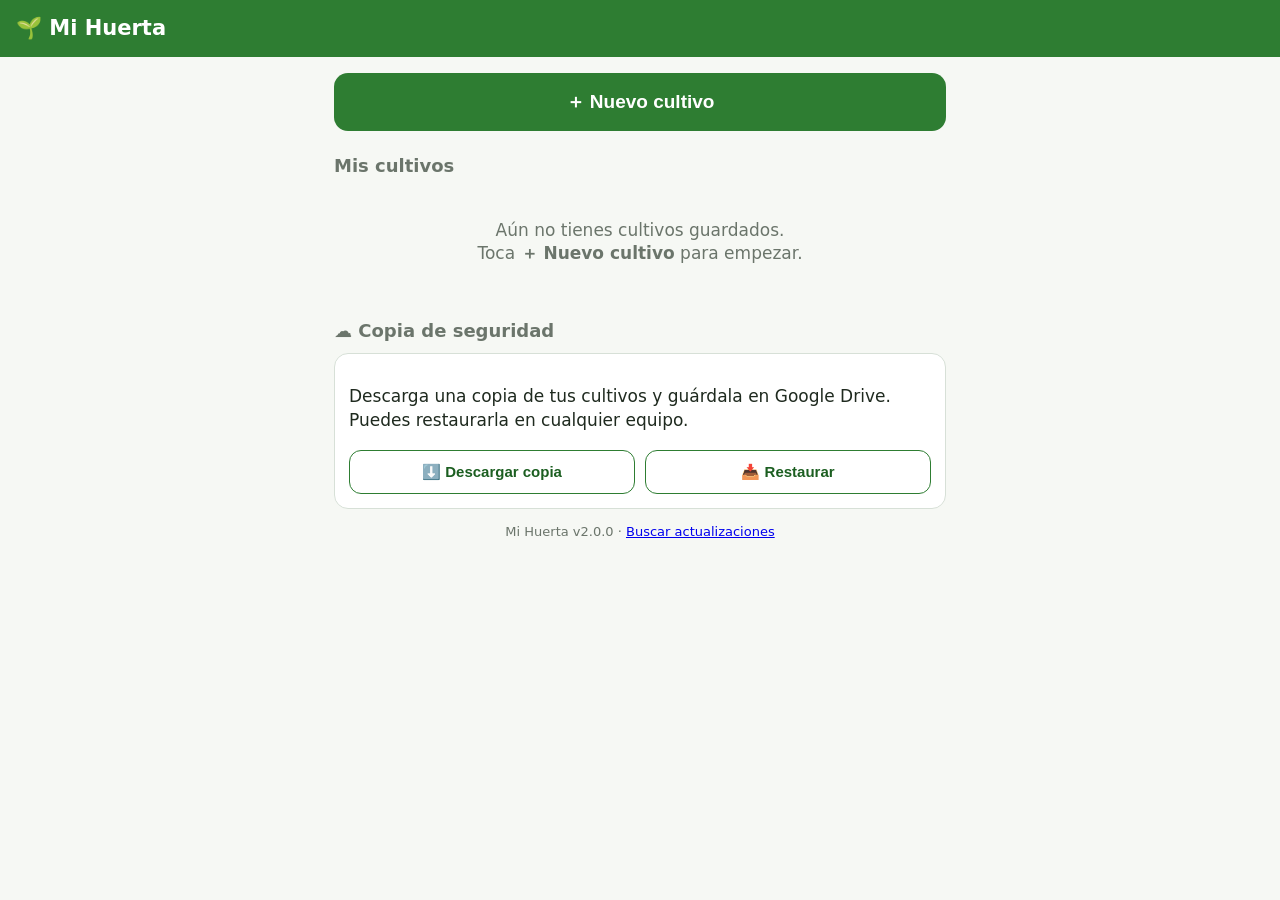
==== index.html @ d49ebed1 "Mi Huerta 2.0.0 App de huerta para Android: riego FAO, nutrición completa, mapa, clima automático, p" ====
<!DOCTYPE html>
<html lang="es">
<head>
  <meta charset="UTF-8">
  <meta name="viewport" content="width=device-width, initial-scale=1, viewport-fit=cover">
  <meta name="theme-color" content="#2e7d32">
  <title>Mi Huerta</title>
  <link rel="manifest" href="manifest.webmanifest">
  <link rel="icon" href="icons/icon-192.png">
  <link rel="apple-touch-icon" href="icons/icon-192.png">
  <link rel="stylesheet" href="lib/leaflet/leaflet.css">
  <link rel="stylesheet" href="styles.css">
</head>
<body>
  <header class="top">
    <button id="btn-back" class="icon-btn hidden" aria-label="Volver">←</button>
    <h1 id="titulo">🌱 Mi Huerta</h1>
  </header>

  <main>
    <!-- ================= INICIO ================= -->
    <section id="v-inicio" class="view">
      <div id="aviso-update" class="card update hidden"></div>
      <button id="btn-nuevo" class="btn-big">＋ Nuevo cultivo</button>
      <h2 class="sub">Mis cultivos</h2>
      <div id="lista"></div>

      <h2 class="sub">☁️ Copia de seguridad</h2>
      <div class="card" id="respaldo-card"></div>
      <p class="pie" id="version-txt"></p>
    </section>

    <!-- ================= FORMULARIO ================= -->
    <section id="v-form" class="view hidden">
      <label class="lbl">1. ¿Qué vas a plantar?</label>
      <div id="f-cats" class="seg"></div>
      <input id="f-buscar" class="inp" type="search" placeholder="Buscar… (ej. frutilla, palto)">
      <div id="f-cultivos" class="chips"></div>

      <label class="lbl">2. ¿Dónde está?</label>
      <input id="f-lugar" class="inp" type="text" placeholder="Nombre del lugar o sector (ej. La Barranca)">
      <div class="row2 mt">
        <button type="button" id="btn-gps" class="btn-sec">📍 Mi ubicación</button>
        <button type="button" id="btn-mapa" class="btn-sec">🗺️ Elegir en mapa</button>
      </div>
      <div id="mapa-box" class="hidden">
        <div class="buscar-mapa">
          <input id="mapa-q" class="inp" type="search" placeholder="Buscar lugar en el mapa…">
          <button type="button" id="mapa-ir" class="btn-sec">🔎</button>
        </div>
        <div id="mapa-res" class="mapa-res"></div>
        <div id="mapa"></div>
        <p class="nota">Toca el mapa en el lugar exacto de tu cultivo.</p>
      </div>
      <div id="ubic-estado" class="nota"></div>

      <label class="lbl">3. Clima y zona</label>
      <div id="f-modo" class="seg"></div>
      <div id="clima-info" class="clima-info hidden"></div>
      <select id="f-zona" class="inp mt"></select>

      <label class="lbl">4. ¿Cuánto sol le llega?</label>
      <div id="f-sol" class="opts"></div>

      <label class="lbl">5. Suelo</label>
      <div id="f-suelo" class="opts"></div>
      <div class="row2 mt">
        <div><span class="mini">pH del suelo (opcional)</span>
          <input id="f-ph" class="inp" type="number" min="3" max="10" step="0.1" placeholder="No sé" inputmode="decimal"></div>
        <label class="check"><input id="f-mulch" type="checkbox"> Uso mulch / acolchado</label>
      </div>

      <label class="lbl">6. ¿Cómo riegas?</label>
      <div id="f-metodo" class="opts"></div>
      <div id="goteo-box" class="row2 mt hidden">
        <div><span class="mini">Goteros por planta</span>
          <input id="f-goteros" class="inp" type="number" min="1" step="1" placeholder="Auto" inputmode="numeric"></div>
        <div><span class="mini">Caudal del gotero (L/h)</span>
          <input id="f-caudal" class="inp" type="number" min="0.5" step="0.5" placeholder="Auto" inputmode="decimal"></div>
      </div>

      <div id="anual-box" class="row2">
        <div><label class="lbl" for="f-area">7. Superficie (m²)</label>
          <input id="f-area" class="inp" type="number" min="1" step="1" value="10" inputmode="numeric"></div>
        <div><label class="lbl" for="f-fecha">8. Fecha de plantación</label>
          <input id="f-fecha" class="inp" type="date"></div>
      </div>
      <div id="perenne-box" class="row2 hidden">
        <div><label class="lbl" for="f-plantas">7. Nº de plantas</label>
          <input id="f-plantas" class="inp" type="number" min="1" step="1" value="1" inputmode="numeric"></div>
        <div><label class="lbl" for="f-edad">8. Edad</label>
          <select id="f-edad" class="inp"></select></div>
      </div>

      <p id="f-error" class="error hidden"></p>
      <button id="btn-ver" class="btn-big">Ver mi plan 🌿</button>
    </section>

    <!-- ================= PLAN ================= -->
    <section id="v-plan" class="view hidden">
      <div id="p-head" class="card head"></div>
      <nav class="tabs">
        <button data-tab="resumen" class="active">📋<br>Resumen</button>
        <button data-tab="riego">💧<br>Riego</button>
        <button data-tab="nutricion">🧪<br>Nutrición</button>
        <button data-tab="plagas">🐛<br>Plagas</button>
      </nav>
      <div id="p-body"></div>
      <div class="actions">
        <button id="btn-guardar" class="btn-big">💾 Guardar cultivo</button>
        <div class="row2">
          <button id="btn-editar" class="btn-sec hidden">✏️ Editar</button>
          <button id="btn-borrar" class="btn-danger hidden">🗑 Eliminar</button>
        </div>
      </div>
    </section>
  </main>

  <div id="toast" class="toast hidden"></div>

  <script src="lib/leaflet/leaflet.js"></script>
  <script src="data.js"></script>
  <script src="calc.js"></script>
  <script src="clima.js"></script>
  <script src="respaldo.js"></script>
  <script src="app.js"></script>
</body>
</html>
---- lib/leaflet/leaflet.css ----
/* required styles */

.leaflet-pane,
.leaflet-tile,
.leaflet-marker-icon,
.leaflet-marker-shadow,
.leaflet-tile-container,
.leaflet-pane > svg,
.leaflet-pane > canvas,
.leaflet-zoom-box,
.leaflet-image-layer,
.leaflet-layer {
	position: absolute;
	left: 0;
	top: 0;
	}
.leaflet-container {
	overflow: hidden;
	}
.leaflet-tile,
.leaflet-marker-icon,
.leaflet-marker-shadow {
	-webkit-user-select: none;
	   -moz-user-select: none;
	        user-select: none;
	  -webkit-user-drag: none;
	}
/* Prevents IE11 from highlighting tiles in blue */
.leaflet-tile::selection {
	background: transparent;
}
/* Safari renders non-retina tile on retina better with this, but Chrome is worse */
.leaflet-safari .leaflet-tile {
	image-rendering: -webkit-optimize-contrast;
	}
/* hack that prevents hw layers "stretching" when loading new tiles */
.leaflet-safari .leaflet-tile-container {
	width: 1600px;
	height: 1600px;
	-webkit-transform-origin: 0 0;
	}
.leaflet-marker-icon,
.leaflet-marker-shadow {
	display: block;
	}
/* .leaflet-container svg: reset svg max-width decleration shipped in Joomla! (joomla.org) 3.x */
/* .leaflet-container img: map is broken in FF if you have max-width: 100% on tiles */
.leaflet-container .leaflet-overlay-pane svg {
	max-width: none !important;
	max-height: none !important;
	}
.leaflet-container .leaflet-marker-pane img,
.leaflet-container .leaflet-shadow-pane img,
.leaflet-container .leaflet-tile-pane img,
.leaflet-container img.leaflet-image-layer,
.leaflet-container .leaflet-tile {
	max-width: none !important;
	max-height: none !important;
	width: auto;
	padding: 0;
	}

.leaflet-container img.leaflet-tile {
	/* See: https://bugs.chromium.org/p/chromium/issues/detail?id=600120 */
	mix-blend-mode: plus-lighter;
}

.leaflet-container.leaflet-touch-zoom {
	-ms-touch-action: pan-x pan-y;
	touch-action: pan-x pan-y;
	}
.leaflet-container.leaflet-touch-drag {
	-ms-touch-action: pinch-zoom;
	/* Fallback for FF which doesn't support pinch-zoom */
	touch-action: none;
	touch-action: pinch-zoom;
}
.leaflet-container.leaflet-touch-drag.leaflet-touch-zoom {
	-ms-touch-action: none;
	touch-action: none;
}
.leaflet-container {
	-webkit-tap-highlight-color: transparent;
}
.leaflet-container a {
	-webkit-tap-highlight-color: rgba(51, 181, 229, 0.4);
}
.leaflet-tile {
	filter: inherit;
	visibility: hidden;
	}
.leaflet-tile-loaded {
	visibility: inherit;
	}
.leaflet-zoom-box {
	width: 0;
	height: 0;
	-moz-box-sizing: border-box;
	     box-sizing: border-box;
	z-index: 800;
	}
/* workaround for https://bugzilla.mozilla.org/show_bug.cgi?id=888319 */
.leaflet-overlay-pane svg {
	-moz-user-select: none;
	}

.leaflet-pane         { z-index: 400; }

.leaflet-tile-pane    { z-index: 200; }
.leaflet-overlay-pane { z-index: 400; }
.leaflet-shadow-pane  { z-index: 500; }
.leaflet-marker-pane  { z-index: 600; }
.leaflet-tooltip-pane   { z-index: 650; }
.leaflet-popup-pane   { z-index: 700; }

.leaflet-map-pane canvas { z-index: 100; }
.leaflet-map-pane svg    { z-index: 200; }

.leaflet-vml-shape {
	width: 1px;
	height: 1px;
	}
.lvml {
	behavior: url(#default#VML);
	display: inline-block;
	position: absolute;
	}


/* control positioning */

.leaflet-control {
	position: relative;
	z-index: 800;
	pointer-events: visiblePainted; /* IE 9-10 doesn't have auto */
	pointer-events: auto;
	}
.leaflet-top,
.leaflet-bottom {
	position: absolute;
	z-index: 1000;
	pointer-events: none;
	}
.leaflet-top {
	top: 0;
	}
.leaflet-right {
	right: 0;
	}
.leaflet-bottom {
	bottom: 0;
	}
.leaflet-left {
	left: 0;
	}
.leaflet-control {
	float: left;
	clear: both;
	}
.leaflet-right .leaflet-control {
	float: right;
	}
.leaflet-top .leaflet-control {
	margin-top: 10px;
	}
.leaflet-bottom .leaflet-control {
	margin-bottom: 10px;
	}
.leaflet-left .leaflet-control {
	margin-left: 10px;
	}
.leaflet-right .leaflet-control {
	margin-right: 10px;
	}


/* zoom and fade animations */

.leaflet-fade-anim .leaflet-popup {
	opacity: 0;
	-webkit-transition: opacity 0.2s linear;
	   -moz-transition: opacity 0.2s linear;
	        transition: opacity 0.2s linear;
	}
.leaflet-fade-anim .leaflet-map-pane .leaflet-popup {
	opacity: 1;
	}
.leaflet-zoom-animated {
	-webkit-transform-origin: 0 0;
	    -ms-transform-origin: 0 0;
	        transform-origin: 0 0;
	}
svg.leaflet-zoom-animated {
	will-change: transform;
}

.leaflet-zoom-anim .leaflet-zoom-animated {
	-webkit-transition: -webkit-transform 0.25s cubic-bezier(0,0,0.25,1);
	   -moz-transition:    -moz-transform 0.25s cubic-bezier(0,0,0.25,1);
	        transition:         transform 0.25s cubic-bezier(0,0,0.25,1);
	}
.leaflet-zoom-anim .leaflet-tile,
.leaflet-pan-anim .leaflet-tile {
	-webkit-transition: none;
	   -moz-transition: none;
	        transition: none;
	}

.leaflet-zoom-anim .leaflet-zoom-hide {
	visibility: hidden;
	}


/* cursors */

.leaflet-interactive {
	cursor: pointer;
	}
.leaflet-grab {
	cursor: -webkit-grab;
	cursor:    -moz-grab;
	cursor:         grab;
	}
.leaflet-crosshair,
.leaflet-crosshair .leaflet-interactive {
	cursor: crosshair;
	}
.leaflet-popup-pane,
.leaflet-control {
	cursor: auto;
	}
.leaflet-dragging .leaflet-grab,
.leaflet-dragging .leaflet-grab .leaflet-interactive,
.leaflet-dragging .leaflet-marker-draggable {
	cursor: move;
	cursor: -webkit-grabbing;
	cursor:    -moz-grabbing;
	cursor:         grabbing;
	}

/* marker & overlays interactivity */
.leaflet-marker-icon,
.leaflet-marker-shadow,
.leaflet-image-layer,
.leaflet-pane > svg path,
.leaflet-tile-container {
	pointer-events: none;
	}

.leaflet-marker-icon.leaflet-interactive,
.leaflet-image-layer.leaflet-interactive,
.leaflet-pane > svg path.leaflet-interactive,
svg.leaflet-image-layer.leaflet-interactive path {
	pointer-events: visiblePainted; /* IE 9-10 doesn't have auto */
	pointer-events: auto;
	}

/* visual tweaks */

.leaflet-container {
	background: #ddd;
	outline-offset: 1px;
	}
.leaflet-container a {
	color: #0078A8;
	}
.leaflet-zoom-box {
	border: 2px dotted #38f;
	background: rgba(255,255,255,0.5);
	}


/* general typography */
.leaflet-container {
	font-family: "Helvetica Neue", Arial, Helvetica, sans-serif;
	font-size: 12px;
	font-size: 0.75rem;
	line-height: 1.5;
	}


/* general toolbar styles */

.leaflet-bar {
	box-shadow: 0 1px 5px rgba(0,0,0,0.65);
	border-radius: 4px;
	}
.leaflet-bar a {
	background-color: #fff;
	border-bottom: 1px solid #ccc;
	width: 26px;
	height: 26px;
	line-height: 26px;
	display: block;
	text-align: center;
	text-decoration: none;
	color: black;
	}
.leaflet-bar a,
.leaflet-control-layers-toggle {
	background-position: 50% 50%;
	background-repeat: no-repeat;
	display: block;
	}
.leaflet-bar a:hover,
.leaflet-bar a:focus {
	background-color: #f4f4f4;
	}
.leaflet-bar a:first-child {
	border-top-left-radius: 4px;
	border-top-right-radius: 4px;
	}
.leaflet-bar a:last-child {
	border-bottom-left-radius: 4px;
	border-bottom-right-radius: 4px;
	border-bottom: none;
	}
.leaflet-bar a.leaflet-disabled {
	cursor: default;
	background-color: #f4f4f4;
	color: #bbb;
	}

.leaflet-touch .leaflet-bar a {
	width: 30px;
	height: 30px;
	line-height: 30px;
	}
.leaflet-touch .leaflet-bar a:first-child {
	border-top-left-radius: 2px;
	border-top-right-radius: 2px;
	}
.leaflet-touch .leaflet-bar a:last-child {
	border-bottom-left-radius: 2px;
	border-bottom-right-radius: 2px;
	}

/* zoom control */

.leaflet-control-zoom-in,
.leaflet-control-zoom-out {
	font: bold 18px 'Lucida Console', Monaco, monospace;
	text-indent: 1px;
	}

.leaflet-touch .leaflet-control-zoom-in, .leaflet-touch .leaflet-control-zoom-out  {
	font-size: 22px;
	}


/* layers control */

.leaflet-control-layers {
	box-shadow: 0 1px 5px rgba(0,0,0,0.4);
	background: #fff;
	border-radius: 5px;
	}
.leaflet-control-layers-toggle {
	background-image: url(images/layers.png);
	width: 36px;
	height: 36px;
	}
.leaflet-retina .leaflet-control-layers-toggle {
	background-image: url(images/layers-2x.png);
	background-size: 26px 26px;
	}
.leaflet-touch .leaflet-control-layers-toggle {
	width: 44px;
	height: 44px;
	}
.leaflet-control-layers .leaflet-control-layers-list,
.leaflet-control-layers-expanded .leaflet-control-layers-toggle {
	display: none;
	}
.leaflet-control-layers-expanded .leaflet-control-layers-list {
	display: block;
	position: relative;
	}
.leaflet-control-layers-expanded {
	padding: 6px 10px 6px 6px;
	color: #333;
	background: #fff;
	}
.leaflet-control-layers-scrollbar {
	overflow-y: scroll;
	overflow-x: hidden;
	padding-right: 5px;
	}
.leaflet-control-layers-selector {
	margin-top: 2px;
	position: relative;
	top: 1px;
	}
.leaflet-control-layers label {
	display: block;
	font-size: 13px;
	font-size: 1.08333em;
	}
.leaflet-control-layers-separator {
	height: 0;
	border-top: 1px solid #ddd;
	margin: 5px -10px 5px -6px;
	}

/* Default icon URLs */
.leaflet-default-icon-path { /* used only in path-guessing heuristic, see L.Icon.Default */
	background-image: url(images/marker-icon.png);
	}


/* attribution and scale controls */

.leaflet-container .leaflet-control-attribution {
	background: #fff;
	background: rgba(255, 255, 255, 0.8);
	margin: 0;
	}
.leaflet-control-attribution,
.leaflet-control-scale-line {
	padding: 0 5px;
	color: #333;
	line-height: 1.4;
	}
.leaflet-control-attribution a {
	text-decoration: none;
	}
.leaflet-control-attribution a:hover,
.leaflet-control-attribution a:focus {
	text-decoration: underline;
	}
.leaflet-attribution-flag {
	display: inline !important;
	vertical-align: baseline !important;
	width: 1em;
	height: 0.6669em;
	}
.leaflet-left .leaflet-control-scale {
	margin-left: 5px;
	}
.leaflet-bottom .leaflet-control-scale {
	margin-bottom: 5px;
	}
.leaflet-control-scale-line {
	border: 2px solid #777;
	border-top: none;
	line-height: 1.1;
	padding: 2px 5px 1px;
	white-space: nowrap;
	-moz-box-sizing: border-box;
	     box-sizing: border-box;
	background: rgba(255, 255, 255, 0.8);
	text-shadow: 1px 1px #fff;
	}
.leaflet-control-scale-line:not(:first-child) {
	border-top: 2px solid #777;
	border-bottom: none;
	margin-top: -2px;
	}
.leaflet-control-scale-line:not(:first-child):not(:last-child) {
	border-bottom: 2px solid #777;
	}

.leaflet-touch .leaflet-control-attribution,
.leaflet-touch .leaflet-control-layers,
.leaflet-touch .leaflet-bar {
	box-shadow: none;
	}
.leaflet-touch .leaflet-control-layers,
.leaflet-touch .leaflet-bar {
	border: 2px solid rgba(0,0,0,0.2);
	background-clip: padding-box;
	}


/* popup */

.leaflet-popup {
	position: absolute;
	text-align: center;
	margin-bottom: 20px;
	}
.leaflet-popup-content-wrapper {
	padding: 1px;
	text-align: left;
	border-radius: 12px;
	}
.leaflet-popup-content {
	margin: 13px 24px 13px 20px;
	line-height: 1.3;
	font-size: 13px;
	font-size: 1.08333em;
	min-height: 1px;
	}
.leaflet-popup-content p {
	margin: 17px 0;
	margin: 1.3em 0;
	}
.leaflet-popup-tip-container {
	width: 40px;
	height: 20px;
	position: absolute;
	left: 50%;
	margin-top: -1px;
	margin-left: -20px;
	overflow: hidden;
	pointer-events: none;
	}
.leaflet-popup-tip {
	width: 17px;
	height: 17px;
	padding: 1px;

	margin: -10px auto 0;
	pointer-events: auto;

	-webkit-transform: rotate(45deg);
	   -moz-transform: rotate(45deg);
	    -ms-transform: rotate(45deg);
	        transform: rotate(45deg);
	}
.leaflet-popup-content-wrapper,
.leaflet-popup-tip {
	background: white;
	color: #333;
	box-shadow: 0 3px 14px rgba(0,0,0,0.4);
	}
.leaflet-container a.leaflet-popup-close-button {
	position: absolute;
	top: 0;
	right: 0;
	border: none;
	text-align: center;
	width: 24px;
	height: 24px;
	font: 16px/24px Tahoma, Verdana, sans-serif;
	color: #757575;
	text-decoration: none;
	background: transparent;
	}
.leaflet-container a.leaflet-popup-close-button:hover,
.leaflet-container a.leaflet-popup-close-button:focus {
	color: #585858;
	}
.leaflet-popup-scrolled {
	overflow: auto;
	}

.leaflet-oldie .leaflet-popup-content-wrapper {
	-ms-zoom: 1;
	}
.leaflet-oldie .leaflet-popup-tip {
	width: 24px;
	margin: 0 auto;

	-ms-filter: "progid:DXImageTransform.Microsoft.Matrix(M11=0.70710678, M12=0.70710678, M21=-0.70710678, M22=0.70710678)";
	filter: progid:DXImageTransform.Microsoft.Matrix(M11=0.70710678, M12=0.70710678, M21=-0.70710678, M22=0.70710678);
	}

.leaflet-oldie .leaflet-control-zoom,
.leaflet-oldie .leaflet-control-layers,
.leaflet-oldie .leaflet-popup-content-wrapper,
.leaflet-oldie .leaflet-popup-tip {
	border: 1px solid #999;
	}


/* div icon */

.leaflet-div-icon {
	background: #fff;
	border: 1px solid #666;
	}


/* Tooltip */
/* Base styles for the element that has a tooltip */
.leaflet-tooltip {
	position: absolute;
	padding: 6px;
	background-color: #fff;
	border: 1px solid #fff;
	border-radius: 3px;
	color: #222;
	white-space: nowrap;
	-webkit-user-select: none;
	-moz-user-select: none;
	-ms-user-select: none;
	user-select: none;
	pointer-events: none;
	box-shadow: 0 1px 3px rgba(0,0,0,0.4);
	}
.leaflet-tooltip.leaflet-interactive {
	cursor: pointer;
	pointer-events: auto;
	}
.leaflet-tooltip-top:before,
.leaflet-tooltip-bottom:before,
.leaflet-tooltip-left:before,
.leaflet-tooltip-right:before {
	position: absolute;
	pointer-events: none;
	border: 6px solid transparent;
	background: transparent;
	content: "";
	}

/* Directions */

.leaflet-tooltip-bottom {
	margin-top: 6px;
}
.leaflet-tooltip-top {
	margin-top: -6px;
}
.leaflet-tooltip-bottom:before,
.leaflet-tooltip-top:before {
	left: 50%;
	margin-left: -6px;
	}
.leaflet-tooltip-top:before {
	bottom: 0;
	margin-bottom: -12px;
	border-top-color: #fff;
	}
.leaflet-tooltip-bottom:before {
	top: 0;
	margin-top: -12px;
	margin-left: -6px;
	border-bottom-color: #fff;
	}
.leaflet-tooltip-left {
	margin-left: -6px;
}
.leaflet-tooltip-right {
	margin-left: 6px;
}
.leaflet-tooltip-left:before,
.leaflet-tooltip-right:before {
	top: 50%;
	margin-top: -6px;
	}
.leaflet-tooltip-left:before {
	right: 0;
	margin-right: -12px;
	border-left-color: #fff;
	}
.leaflet-tooltip-right:before {
	left: 0;
	margin-left: -12px;
	border-right-color: #fff;
	}

/* Printing */

@media print {
	/* Prevent printers from removing background-images of controls. */
	.leaflet-control {
		-webkit-print-color-adjust: exact;
		print-color-adjust: exact;
		}
	}
---- styles.css ----
:root {
  --verde: #2e7d32; --verde-osc: #1b5e20; --verde-claro: #e8f5e9;
  --texto: #1f2a1f; --gris: #6b756b; --borde: #d7e0d7; --fondo: #f6f8f4;
  --azul: #1565c0; --azul-claro: #e3f2fd; --rojo: #c62828; --amarillo: #fff8e1;
}
* { box-sizing: border-box; }
body { margin: 0; font-family: system-ui, -apple-system, "Segoe UI", Roboto, sans-serif;
  background: var(--fondo); color: var(--texto); font-size: 17px; line-height: 1.4; }
.hidden { display: none !important; }

.top { position: sticky; top: 0; z-index: 5; display: flex; align-items: center; gap: 8px;
  background: var(--verde); color: #fff; padding: 14px 16px; padding-top: max(14px, env(safe-area-inset-top)); }
.top h1 { margin: 0; font-size: 21px; }
.icon-btn { background: none; border: 0; color: #fff; font-size: 26px; padding: 0 8px 0 0; cursor: pointer; }

main { max-width: 640px; margin: 0 auto; padding: 16px 14px 40px; }
.sub { font-size: 18px; color: var(--gris); margin: 22px 0 10px; }

.btn-big { width: 100%; border: 0; border-radius: 14px; background: var(--verde); color: #fff;
  font-size: 19px; font-weight: 600; padding: 16px; cursor: pointer; }
.btn-big:active { background: var(--verde-osc); }
.btn-danger { width: 100%; margin-top: 10px; border: 1px solid var(--rojo); background: #fff; color: var(--rojo);
  border-radius: 14px; font-size: 16px; padding: 12px; cursor: pointer; }

.lbl { display: block; font-weight: 600; margin: 18px 0 8px; }
.inp { width: 100%; font-size: 17px; padding: 12px; border: 1px solid var(--borde); border-radius: 10px; background: #fff; color: var(--texto); }
.row2 { display: grid; grid-template-columns: 1fr 1fr; gap: 10px; }
.error { color: var(--rojo); font-weight: 600; }

.chips { display: grid; grid-template-columns: repeat(auto-fill, minmax(96px, 1fr)); gap: 8px; margin-top: 10px; }
.chip { border: 2px solid var(--borde); background: #fff; border-radius: 12px; padding: 10px 4px; text-align: center; cursor: pointer; font-size: 14px; }
.chip .e { display: block; font-size: 28px; }
.chip.sel { border-color: var(--verde); background: var(--verde-claro); font-weight: 700; }

.opts { display: grid; grid-template-columns: repeat(3, 1fr); gap: 8px; }
.opt { border: 2px solid var(--borde); background: #fff; border-radius: 12px; padding: 10px 6px; font-size: 14px; cursor: pointer; text-align: center; color: var(--texto); }
.opt .e { display: block; font-size: 24px; }
.opt.sel { border-color: var(--verde); background: var(--verde-claro); font-weight: 700; }

.card { background: #fff; border: 1px solid var(--borde); border-radius: 14px; padding: 14px; margin-bottom: 12px; }
.card h3 { margin: 0 0 8px; font-size: 18px; }
.head { display: flex; gap: 12px; align-items: center; }
.head .e { font-size: 44px; }
.head .t { font-size: 20px; font-weight: 700; }
.head .s { color: var(--gris); font-size: 15px; }

.tabs { display: grid; grid-template-columns: repeat(4, 1fr); gap: 6px; margin-bottom: 12px; position: sticky; top: 56px; z-index: 4; background: var(--fondo); padding: 4px 0; }
.tabs button { border: 0; border-radius: 10px; background: #fff; border: 1px solid var(--borde); padding: 10px 2px; font-size: 14px; cursor: pointer; color: var(--texto); }
.tabs button.active { background: var(--verde); color: #fff; border-color: var(--verde); font-weight: 600; }

.kv { display: grid; grid-template-columns: 34px 1fr; gap: 6px 4px; align-items: start; }
.kv .k { font-size: 22px; }
.kv b { display: block; }

.alerta { background: var(--amarillo); border: 1px solid #f3d27a; border-radius: 12px; padding: 10px 12px; margin-bottom: 10px; font-size: 15px; }
.ahora { background: var(--verde-claro); border: 2px solid var(--verde); }

.etapa { border-left: 5px solid var(--verde); }
.etapa.actual { box-shadow: 0 0 0 2px var(--verde); }
.etapa .fechas { color: var(--gris); font-size: 14px; margin-bottom: 8px; }
.badge { display: inline-block; background: var(--verde); color: #fff; border-radius: 20px; font-size: 12px; padding: 2px 8px; margin-left: 6px; vertical-align: middle; }
.badge.rojo { background: var(--rojo); }

.riego-box { background: var(--azul-claro); border-radius: 10px; padding: 10px; display: grid; grid-template-columns: repeat(3, 1fr); text-align: center; gap: 4px; }
.riego-box .n { font-size: 22px; font-weight: 700; color: var(--azul); }
.riego-box .l { font-size: 12px; color: var(--gris); }

table.fert { width: 100%; border-collapse: collapse; font-size: 15px; }
table.fert td { padding: 6px 4px; border-bottom: 1px solid var(--borde); vertical-align: top; }
table.fert td.q { text-align: right; white-space: nowrap; font-weight: 700; }
.nota { color: var(--gris); font-size: 13px; }
.org { margin-top: 8px; font-size: 14px; background: var(--verde-claro); padding: 8px; border-radius: 8px; }
ul.tareas { margin: 8px 0 0; padding-left: 20px; font-size: 15px; }

.plaga p { margin: 6px 0; font-size: 15px; }

.item { display: flex; align-items: center; gap: 12px; cursor: pointer; }
.item .e { font-size: 38px; }
.item .t { font-weight: 700; }
.item .s { color: var(--gris); font-size: 14px; }
.vacio { text-align: center; color: var(--gris); padding: 30px 10px; }
.actions { margin-top: 16px; }
.pie { color: var(--gris); font-size: 13px; text-align: center; margin-top: 14px; }

/* ---------- v2 ---------- */
.mt { margin-top: 8px; }
.mini { display: block; font-size: 13px; color: var(--gris); margin-bottom: 4px; }
.full { width: 100%; }
.btn-sec { border: 1px solid var(--verde); background: #fff; color: var(--verde-osc); border-radius: 12px; padding: 12px 8px; font-size: 15px; font-weight: 600; cursor: pointer; }
.btn-sec:active { background: var(--verde-claro); }
.btn-link { background: none; border: 0; color: var(--gris); text-decoration: underline; margin-top: 10px; font-size: 14px; cursor: pointer; padding: 0; }
.lnk { color: var(--verde-osc); font-weight: 600; }
.check { display: flex; align-items: center; gap: 8px; font-size: 15px; padding-top: 18px; }
.check input { width: 22px; height: 22px; }
.seg { display: flex; gap: 6px; margin-bottom: 8px; overflow-x: auto; }
.seg button { flex: 1; white-space: nowrap; border: 1px solid var(--borde); background: #fff; border-radius: 20px; padding: 8px 12px; font-size: 14px; cursor: pointer; color: var(--texto); }
.seg button.sel { background: var(--verde); color: #fff; border-color: var(--verde); font-weight: 600; }
.clima-info { background: var(--azul-claro); border-radius: 12px; padding: 10px 12px; font-size: 14px; line-height: 1.5; }
#mapa { height: 320px; border-radius: 12px; margin-top: 8px; border: 1px solid var(--borde); z-index: 1; }
.buscar-mapa { display: grid; grid-template-columns: 1fr 52px; gap: 6px; margin-top: 10px; }
.mapa-res .res { background: #fff; border: 1px solid var(--borde); border-radius: 8px; padding: 8px; margin-top: 4px; font-size: 13px; cursor: pointer; }
#ubic-estado { margin-top: 6px; }
.pron { display: grid; grid-template-columns: repeat(7, 1fr); text-align: center; font-size: 12px; gap: 2px; }
.pron .dn { color: var(--gris); text-transform: capitalize; }
.pron .ic { font-size: 22px; }
.pron .ll { color: var(--azul); font-size: 11px; }
.badge.azul { background: var(--azul); }
.update { border: 2px solid var(--azul); background: var(--azul-claro); }
.update .btn-big { margin-top: 8px; background: var(--azul); }
.toast { position: fixed; left: 50%; bottom: 24px; transform: translateX(-50%); background: #263238; color: #fff; padding: 12px 18px; border-radius: 24px; font-size: 15px; z-index: 50; max-width: 90%; text-align: center; box-shadow: 0 4px 14px rgba(0,0,0,.25); }
table.fert th { text-align: left; font-size: 12px; color: var(--gris); font-weight: 600; padding: 4px; }
table.fert th.q { text-align: right; }
.barras { margin-top: 10px; font-size: 12px; }
.barra { display: grid; grid-template-columns: 28px 1fr; align-items: center; gap: 6px; margin: 3px 0; }
.barra div { display: flex; height: 12px; border-radius: 6px; overflow: hidden; background: #eee; }
.barra i, .ley i { display: inline-block; height: 100%; }
.ley { display: flex; flex-wrap: wrap; gap: 4px 10px; margin-top: 6px; color: var(--gris); }
.ley i { width: 10px; height: 10px; border-radius: 3px; margin-right: 4px; vertical-align: -1px; }
.b0 { background: #a5d6a7; } .b1 { background: #66bb6a; } .b2 { background: #f9a825; } .b3 { background: #e65100; } .b4 { background: #90a4ae; }
.micro { margin-top: 8px; font-size: 14px; background: #f3e5f5; padding: 8px; border-radius: 8px; }
details.card summary { cursor: pointer; }
details.card p { font-size: 14px; }
.tabs button { line-height: 1.2; }
.actions .row2 { margin-top: 10px; }
.actions .btn-danger { margin-top: 0; }
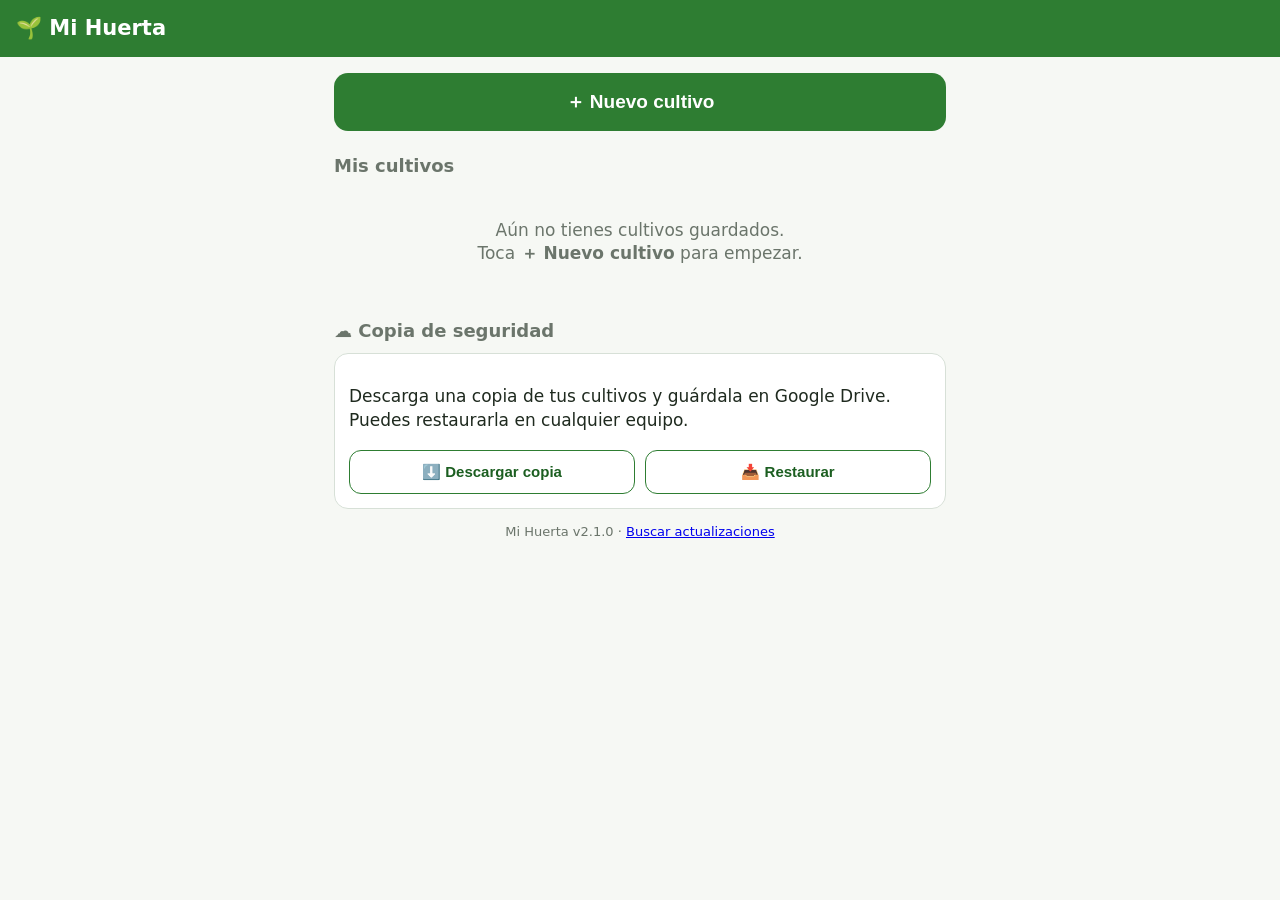
==== commit 2763040c: "Versión 2.1.0: agenda editable, Google Calendar, notas y etiqueta verde Co-Authored-By: Claude Opus " ====
--- a/index.html
+++ b/index.html
@@ -22,6 +22,10 @@
     <section id="v-inicio" class="view">
       <div id="aviso-update" class="card update hidden"></div>
       <button id="btn-nuevo" class="btn-big">＋ Nuevo cultivo</button>
+      <div id="agenda-box" class="hidden">
+        <h2 class="sub">📅 Próximos días</h2>
+        <div id="agenda" class="card"></div>
+      </div>
       <h2 class="sub">Mis cultivos</h2>
       <div id="lista"></div>
 
@@ -101,9 +105,11 @@
       <div id="p-head" class="card head"></div>
       <nav class="tabs">
         <button data-tab="resumen" class="active">📋<br>Resumen</button>
+        <button data-tab="calendario">📅<br>Agenda</button>
         <button data-tab="riego">💧<br>Riego</button>
         <button data-tab="nutricion">🧪<br>Nutrición</button>
         <button data-tab="plagas">🐛<br>Plagas</button>
+        <button data-tab="notas">📝<br>Notas</button>
       </nav>
       <div id="p-body"></div>
       <div class="actions">
@@ -116,13 +122,16 @@
     </section>
   </main>
 
+  <div id="sheet" class="sheet hidden"><div class="sheet-box"><div id="sheet-body"></div></div></div>
   <div id="toast" class="toast hidden"></div>
 
   <script src="lib/leaflet/leaflet.js"></script>
   <script src="data.js"></script>
+  <script src="etiqueta.js"></script>
   <script src="calc.js"></script>
   <script src="clima.js"></script>
   <script src="respaldo.js"></script>
+  <script src="calendario.js"></script>
   <script src="app.js"></script>
 </body>
 </html>
--- a/styles.css
+++ b/styles.css
@@ -123,3 +123,43 @@
 .tabs button { line-height: 1.2; }
 .actions .row2 { margin-top: 10px; }
 .actions .btn-danger { margin-top: 0; }
+
+/* ---------- v2.1: agenda, notas, ventana ---------- */
+.tabs { grid-template-columns: repeat(6, 1fr); gap: 4px; }
+.tabs button { font-size: 11.5px; padding: 8px 0; }
+.sheet { position: fixed; inset: 0; background: rgba(0,0,0,.45); z-index: 40; display: flex; align-items: flex-end; justify-content: center; }
+.sheet-box { background: var(--fondo); width: 100%; max-width: 640px; max-height: 90vh; overflow-y: auto; border-radius: 18px 18px 0 0; padding: 18px 16px 28px; position: relative; }
+.sheet-box h3 { margin: 0 0 6px; padding-right: 36px; }
+.sheet-x { position: absolute; right: 12px; top: 12px; border: 0; background: #e0e0e0; border-radius: 50%; width: 32px; height: 32px; font-size: 16px; cursor: pointer; }
+textarea.inp { resize: vertical; font-family: inherit; }
+.evs { padding: 4px 10px; }
+.ev { display: flex; gap: 10px; align-items: flex-start; padding: 10px 0; border-bottom: 1px solid var(--borde); border-left: 4px solid transparent; padding-left: 8px; }
+.ev:last-child { border-bottom: 0; }
+.ev .evt { flex: 1; cursor: pointer; font-size: 15px; }
+.ev.hecho .evt b { text-decoration: line-through; color: var(--gris); }
+.chk { width: 22px; height: 22px; margin-top: 2px; accent-color: var(--verde); flex: none; }
+.t-etapa { border-left-color: #66bb6a; } .t-riego { border-left-color: #1e88e5; } .t-abono { border-left-color: #f9a825; }
+.t-foliar { border-left-color: #8e24aa; } .t-propio { border-left-color: #546e7a; }
+.ag-dia { font-weight: 700; color: var(--verde-osc); margin: 10px 0 2px; font-size: 14px; }
+.ag-dia:first-child { margin-top: 0; }
+.plantillas { display: flex; flex-wrap: wrap; gap: 6px; margin: 6px 0; }
+.chip-s { border: 1px solid var(--borde); background: #fff; border-radius: 16px; padding: 6px 10px; font-size: 13px; cursor: pointer; }
+.radio { display: flex; gap: 10px; align-items: center; background: #fff; border: 1px solid var(--borde); border-radius: 10px; padding: 10px; margin: 6px 0; }
+.radio input { width: 20px; height: 20px; }
+.sync-ok { border: 2px solid var(--verde); }
+.nota-item { cursor: pointer; }
+.nota-item .txt { margin-top: 4px; font-size: 15px; }
+.opts-nota { grid-template-columns: repeat(2, 1fr); }
+#nota-filtro button { flex: none; }
+.sheet .check { padding-top: 6px; }
+
+/* ---------- etiqueta verde ---------- */
+.verde-card { border: 2px solid #2e7d32; }
+.franjas { display: grid; grid-template-columns: 1fr 1fr; gap: 6px; margin: 8px 0; }
+.franja { display: flex; gap: 8px; align-items: center; font-size: 13px; }
+.franja i { width: 14px; align-self: stretch; border-radius: 4px; flex: none; }
+.verde-box { background: #e8f5e9; border-radius: 10px; padding: 8px 10px; margin: 8px 0; }
+.verde-op { padding: 6px 0; border-top: 1px dashed #c8e6c9; font-size: 14px; }
+.verde-op:first-of-type { border-top: 0; }
+details .verde-op { border-top: 1px solid var(--borde); }
+.toggle { padding-top: 6px; font-weight: 600; }
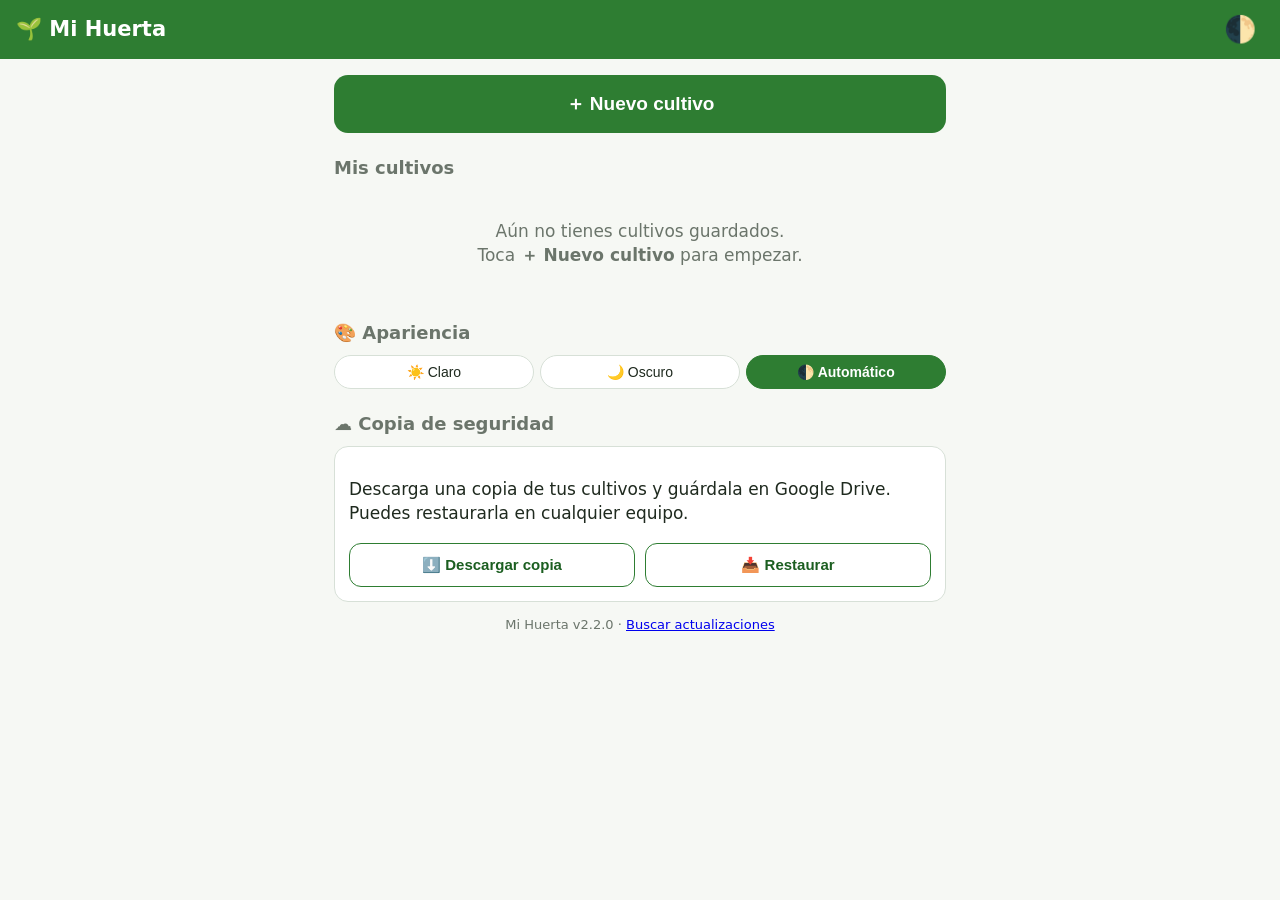
==== commit 0726aca7: "Versión 2.2.0: lechuga hidropónica, variedades de palta y modo oscuro Co-Authored-By: Claude Opus 5." ====
--- a/index.html
+++ b/index.html
@@ -10,11 +10,20 @@
   <link rel="apple-touch-icon" href="icons/icon-192.png">
   <link rel="stylesheet" href="lib/leaflet/leaflet.css">
   <link rel="stylesheet" href="styles.css">
+  <script>
+    // Aplicar el tema antes de pintar (evita parpadeo)
+    (function () {
+      var t = localStorage.getItem("mihuerta.tema") || "auto";
+      var sis = window.Android && Android.oscuroSistema ? Android.oscuroSistema() : matchMedia("(prefers-color-scheme: dark)").matches;
+      document.documentElement.dataset.tema = t === "oscuro" || (t === "auto" && sis) ? "oscuro" : "claro";
+    })();
+  </script>
 </head>
 <body>
   <header class="top">
     <button id="btn-back" class="icon-btn hidden" aria-label="Volver">←</button>
     <h1 id="titulo">🌱 Mi Huerta</h1>
+    <button id="btn-tema" class="icon-btn tema-btn" aria-label="Cambiar tema">🌓</button>
   </header>
 
   <main>
@@ -28,6 +37,9 @@
       </div>
       <h2 class="sub">Mis cultivos</h2>
       <div id="lista"></div>
+
+      <h2 class="sub">🎨 Apariencia</h2>
+      <div id="f-tema" class="seg"></div>
 
       <h2 class="sub">☁️ Copia de seguridad</h2>
       <div class="card" id="respaldo-card"></div>
@@ -66,33 +78,47 @@
       <label class="lbl">4. ¿Cuánto sol le llega?</label>
       <div id="f-sol" class="opts"></div>
 
-      <label class="lbl">5. Suelo</label>
-      <div id="f-suelo" class="opts"></div>
-      <div class="row2 mt">
-        <div><span class="mini">pH del suelo (opcional)</span>
-          <input id="f-ph" class="inp" type="number" min="3" max="10" step="0.1" placeholder="No sé" inputmode="decimal"></div>
-        <label class="check"><input id="f-mulch" type="checkbox"> Uso mulch / acolchado</label>
+      <div id="variedad-box" class="hidden">
+        <label class="lbl">Variedad</label>
+        <div id="f-variedad" class="opts opts-var"></div>
       </div>
 
-      <label class="lbl">6. ¿Cómo riegas?</label>
-      <div id="f-metodo" class="opts"></div>
-      <div id="goteo-box" class="row2 mt hidden">
-        <div><span class="mini">Goteros por planta</span>
-          <input id="f-goteros" class="inp" type="number" min="1" step="1" placeholder="Auto" inputmode="numeric"></div>
-        <div><span class="mini">Caudal del gotero (L/h)</span>
-          <input id="f-caudal" class="inp" type="number" min="0.5" step="0.5" placeholder="Auto" inputmode="decimal"></div>
+      <div id="suelo-box">
+        <label class="lbl">5. Suelo</label>
+        <div id="f-suelo" class="opts"></div>
+        <div class="row2 mt">
+          <div><span class="mini">pH del suelo (opcional)</span>
+            <input id="f-ph" class="inp" type="number" min="3" max="10" step="0.1" placeholder="No sé" inputmode="decimal"></div>
+          <label class="check"><input id="f-mulch" type="checkbox"> Uso mulch / acolchado</label>
+        </div>
       </div>
 
-      <div id="anual-box" class="row2">
-        <div><label class="lbl" for="f-area">7. Superficie (m²)</label>
+      <div id="metodo-box">
+        <label class="lbl">6. ¿Cómo riegas?</label>
+        <div id="f-metodo" class="opts"></div>
+        <div id="goteo-box" class="row2 mt hidden">
+          <div><span class="mini">Goteros por planta</span>
+            <input id="f-goteros" class="inp" type="number" min="1" step="1" placeholder="Auto" inputmode="numeric"></div>
+          <div><span class="mini">Caudal del gotero (L/h)</span>
+            <input id="f-caudal" class="inp" type="number" min="0.5" step="0.5" placeholder="Auto" inputmode="decimal"></div>
+        </div>
+      </div>
+
+      <div id="hidro-box" class="hidden">
+        <label class="lbl">5. Sistema hidropónico</label>
+        <div id="f-sistema" class="opts"></div>
+        <div class="mt"><span class="mini">Volumen del estanque en litros (opcional)</span>
+          <input id="f-volumen" class="inp" type="number" min="5" step="1" placeholder="Auto según plantas" inputmode="numeric"></div>
+      </div>
+
+      <div class="row2">
+        <div id="area-wrap"><label class="lbl" for="f-area">7. Superficie (m²)</label>
           <input id="f-area" class="inp" type="number" min="1" step="1" value="10" inputmode="numeric"></div>
-        <div><label class="lbl" for="f-fecha">8. Fecha de plantación</label>
+        <div id="plantas-wrap" class="hidden"><label class="lbl" for="f-plantas">7. Nº de plantas</label>
+          <input id="f-plantas" class="inp" type="number" min="1" step="1" value="1" inputmode="numeric"></div>
+        <div id="fecha-wrap"><label class="lbl" for="f-fecha">8. Fecha de plantación</label>
           <input id="f-fecha" class="inp" type="date"></div>
-      </div>
-      <div id="perenne-box" class="row2 hidden">
-        <div><label class="lbl" for="f-plantas">7. Nº de plantas</label>
-          <input id="f-plantas" class="inp" type="number" min="1" step="1" value="1" inputmode="numeric"></div>
-        <div><label class="lbl" for="f-edad">8. Edad</label>
+        <div id="edad-wrap" class="hidden"><label class="lbl" for="f-edad">8. Edad</label>
           <select id="f-edad" class="inp"></select></div>
       </div>
 
--- a/styles.css
+++ b/styles.css
@@ -2,7 +2,25 @@
   --verde: #2e7d32; --verde-osc: #1b5e20; --verde-claro: #e8f5e9;
   --texto: #1f2a1f; --gris: #6b756b; --borde: #d7e0d7; --fondo: #f6f8f4;
   --azul: #1565c0; --azul-claro: #e3f2fd; --rojo: #c62828; --amarillo: #fff8e1;
+  --card: #ffffff; --morado-claro: #f3e5f5; --amarillo-borde: #f3d27a;
+  color-scheme: light;
 }
+/* ---------- Tema oscuro ---------- */
+:root[data-tema="oscuro"] {
+  --verde: #388e3c; --verde-osc: #81c784; --verde-claro: #1e3322;
+  --texto: #e6ece6; --gris: #9aa59a; --borde: #2f3a30; --fondo: #121512;
+  --azul: #64b5f6; --azul-claro: #16273a; --rojo: #ef5350; --amarillo: #3a3215;
+  --card: #1c211d; --morado-claro: #2c1f30; --amarillo-borde: #6b5a1e;
+  color-scheme: dark;
+}
+:root[data-tema="oscuro"] .top { background: #1b3a1e; }
+:root[data-tema="oscuro"] .btn-big { background: #2e7d32; }
+:root[data-tema="oscuro"] .toast { background: #e6ece6; color: #121512; }
+:root[data-tema="oscuro"] .leaflet-container { filter: brightness(.9); }
+body { transition: background-color .2s, color .2s; }
+.tema-btn { margin-left: auto; font-size: 22px; padding: 0 0 0 8px; }
+.fila-sel td { background: var(--verde-claro); }
+.opts-var { grid-template-columns: repeat(3, 1fr); }
 * { box-sizing: border-box; }
 body { margin: 0; font-family: system-ui, -apple-system, "Segoe UI", Roboto, sans-serif;
   background: var(--fondo); color: var(--texto); font-size: 17px; line-height: 1.4; }
@@ -19,25 +37,25 @@
 .btn-big { width: 100%; border: 0; border-radius: 14px; background: var(--verde); color: #fff;
   font-size: 19px; font-weight: 600; padding: 16px; cursor: pointer; }
 .btn-big:active { background: var(--verde-osc); }
-.btn-danger { width: 100%; margin-top: 10px; border: 1px solid var(--rojo); background: #fff; color: var(--rojo);
+.btn-danger { width: 100%; margin-top: 10px; border: 1px solid var(--rojo); background: var(--card); color: var(--rojo);
   border-radius: 14px; font-size: 16px; padding: 12px; cursor: pointer; }
 
 .lbl { display: block; font-weight: 600; margin: 18px 0 8px; }
-.inp { width: 100%; font-size: 17px; padding: 12px; border: 1px solid var(--borde); border-radius: 10px; background: #fff; color: var(--texto); }
+.inp { width: 100%; font-size: 17px; padding: 12px; border: 1px solid var(--borde); border-radius: 10px; background: var(--card); color: var(--texto); }
 .row2 { display: grid; grid-template-columns: 1fr 1fr; gap: 10px; }
 .error { color: var(--rojo); font-weight: 600; }
 
 .chips { display: grid; grid-template-columns: repeat(auto-fill, minmax(96px, 1fr)); gap: 8px; margin-top: 10px; }
-.chip { border: 2px solid var(--borde); background: #fff; border-radius: 12px; padding: 10px 4px; text-align: center; cursor: pointer; font-size: 14px; }
+.chip { border: 2px solid var(--borde); background: var(--card); border-radius: 12px; padding: 10px 4px; text-align: center; cursor: pointer; font-size: 14px; }
 .chip .e { display: block; font-size: 28px; }
 .chip.sel { border-color: var(--verde); background: var(--verde-claro); font-weight: 700; }
 
 .opts { display: grid; grid-template-columns: repeat(3, 1fr); gap: 8px; }
-.opt { border: 2px solid var(--borde); background: #fff; border-radius: 12px; padding: 10px 6px; font-size: 14px; cursor: pointer; text-align: center; color: var(--texto); }
+.opt { border: 2px solid var(--borde); background: var(--card); border-radius: 12px; padding: 10px 6px; font-size: 14px; cursor: pointer; text-align: center; color: var(--texto); }
 .opt .e { display: block; font-size: 24px; }
 .opt.sel { border-color: var(--verde); background: var(--verde-claro); font-weight: 700; }
 
-.card { background: #fff; border: 1px solid var(--borde); border-radius: 14px; padding: 14px; margin-bottom: 12px; }
+.card { background: var(--card); border: 1px solid var(--borde); border-radius: 14px; padding: 14px; margin-bottom: 12px; }
 .card h3 { margin: 0 0 8px; font-size: 18px; }
 .head { display: flex; gap: 12px; align-items: center; }
 .head .e { font-size: 44px; }
@@ -45,14 +63,14 @@
 .head .s { color: var(--gris); font-size: 15px; }
 
 .tabs { display: grid; grid-template-columns: repeat(4, 1fr); gap: 6px; margin-bottom: 12px; position: sticky; top: 56px; z-index: 4; background: var(--fondo); padding: 4px 0; }
-.tabs button { border: 0; border-radius: 10px; background: #fff; border: 1px solid var(--borde); padding: 10px 2px; font-size: 14px; cursor: pointer; color: var(--texto); }
+.tabs button { border: 0; border-radius: 10px; background: var(--card); border: 1px solid var(--borde); padding: 10px 2px; font-size: 14px; cursor: pointer; color: var(--texto); }
 .tabs button.active { background: var(--verde); color: #fff; border-color: var(--verde); font-weight: 600; }
 
 .kv { display: grid; grid-template-columns: 34px 1fr; gap: 6px 4px; align-items: start; }
 .kv .k { font-size: 22px; }
 .kv b { display: block; }
 
-.alerta { background: var(--amarillo); border: 1px solid #f3d27a; border-radius: 12px; padding: 10px 12px; margin-bottom: 10px; font-size: 15px; }
+.alerta { background: var(--amarillo); border: 1px solid var(--amarillo-borde); border-radius: 12px; padding: 10px 12px; margin-bottom: 10px; font-size: 15px; }
 .ahora { background: var(--verde-claro); border: 2px solid var(--verde); }
 
 .etapa { border-left: 5px solid var(--verde); }
@@ -86,19 +104,19 @@
 .mt { margin-top: 8px; }
 .mini { display: block; font-size: 13px; color: var(--gris); margin-bottom: 4px; }
 .full { width: 100%; }
-.btn-sec { border: 1px solid var(--verde); background: #fff; color: var(--verde-osc); border-radius: 12px; padding: 12px 8px; font-size: 15px; font-weight: 600; cursor: pointer; }
+.btn-sec { border: 1px solid var(--verde); background: var(--card); color: var(--verde-osc); border-radius: 12px; padding: 12px 8px; font-size: 15px; font-weight: 600; cursor: pointer; }
 .btn-sec:active { background: var(--verde-claro); }
 .btn-link { background: none; border: 0; color: var(--gris); text-decoration: underline; margin-top: 10px; font-size: 14px; cursor: pointer; padding: 0; }
 .lnk { color: var(--verde-osc); font-weight: 600; }
 .check { display: flex; align-items: center; gap: 8px; font-size: 15px; padding-top: 18px; }
 .check input { width: 22px; height: 22px; }
 .seg { display: flex; gap: 6px; margin-bottom: 8px; overflow-x: auto; }
-.seg button { flex: 1; white-space: nowrap; border: 1px solid var(--borde); background: #fff; border-radius: 20px; padding: 8px 12px; font-size: 14px; cursor: pointer; color: var(--texto); }
+.seg button { flex: 1; white-space: nowrap; border: 1px solid var(--borde); background: var(--card); border-radius: 20px; padding: 8px 12px; font-size: 14px; cursor: pointer; color: var(--texto); }
 .seg button.sel { background: var(--verde); color: #fff; border-color: var(--verde); font-weight: 600; }
 .clima-info { background: var(--azul-claro); border-radius: 12px; padding: 10px 12px; font-size: 14px; line-height: 1.5; }
 #mapa { height: 320px; border-radius: 12px; margin-top: 8px; border: 1px solid var(--borde); z-index: 1; }
 .buscar-mapa { display: grid; grid-template-columns: 1fr 52px; gap: 6px; margin-top: 10px; }
-.mapa-res .res { background: #fff; border: 1px solid var(--borde); border-radius: 8px; padding: 8px; margin-top: 4px; font-size: 13px; cursor: pointer; }
+.mapa-res .res { background: var(--card); border: 1px solid var(--borde); border-radius: 8px; padding: 8px; margin-top: 4px; font-size: 13px; cursor: pointer; }
 #ubic-estado { margin-top: 6px; }
 .pron { display: grid; grid-template-columns: repeat(7, 1fr); text-align: center; font-size: 12px; gap: 2px; }
 .pron .dn { color: var(--gris); text-transform: capitalize; }
@@ -112,12 +130,12 @@
 table.fert th.q { text-align: right; }
 .barras { margin-top: 10px; font-size: 12px; }
 .barra { display: grid; grid-template-columns: 28px 1fr; align-items: center; gap: 6px; margin: 3px 0; }
-.barra div { display: flex; height: 12px; border-radius: 6px; overflow: hidden; background: #eee; }
+.barra div { display: flex; height: 12px; border-radius: 6px; overflow: hidden; background: var(--borde); }
 .barra i, .ley i { display: inline-block; height: 100%; }
 .ley { display: flex; flex-wrap: wrap; gap: 4px 10px; margin-top: 6px; color: var(--gris); }
 .ley i { width: 10px; height: 10px; border-radius: 3px; margin-right: 4px; vertical-align: -1px; }
 .b0 { background: #a5d6a7; } .b1 { background: #66bb6a; } .b2 { background: #f9a825; } .b3 { background: #e65100; } .b4 { background: #90a4ae; }
-.micro { margin-top: 8px; font-size: 14px; background: #f3e5f5; padding: 8px; border-radius: 8px; }
+.micro { margin-top: 8px; font-size: 14px; background: var(--morado-claro); padding: 8px; border-radius: 8px; }
 details.card summary { cursor: pointer; }
 details.card p { font-size: 14px; }
 .tabs button { line-height: 1.2; }
@@ -130,7 +148,7 @@
 .sheet { position: fixed; inset: 0; background: rgba(0,0,0,.45); z-index: 40; display: flex; align-items: flex-end; justify-content: center; }
 .sheet-box { background: var(--fondo); width: 100%; max-width: 640px; max-height: 90vh; overflow-y: auto; border-radius: 18px 18px 0 0; padding: 18px 16px 28px; position: relative; }
 .sheet-box h3 { margin: 0 0 6px; padding-right: 36px; }
-.sheet-x { position: absolute; right: 12px; top: 12px; border: 0; background: #e0e0e0; border-radius: 50%; width: 32px; height: 32px; font-size: 16px; cursor: pointer; }
+.sheet-x { position: absolute; right: 12px; top: 12px; border: 0; background: var(--borde); border-radius: 50%; width: 32px; height: 32px; font-size: 16px; cursor: pointer; }
 textarea.inp { resize: vertical; font-family: inherit; }
 .evs { padding: 4px 10px; }
 .ev { display: flex; gap: 10px; align-items: flex-start; padding: 10px 0; border-bottom: 1px solid var(--borde); border-left: 4px solid transparent; padding-left: 8px; }
@@ -143,8 +161,8 @@
 .ag-dia { font-weight: 700; color: var(--verde-osc); margin: 10px 0 2px; font-size: 14px; }
 .ag-dia:first-child { margin-top: 0; }
 .plantillas { display: flex; flex-wrap: wrap; gap: 6px; margin: 6px 0; }
-.chip-s { border: 1px solid var(--borde); background: #fff; border-radius: 16px; padding: 6px 10px; font-size: 13px; cursor: pointer; }
-.radio { display: flex; gap: 10px; align-items: center; background: #fff; border: 1px solid var(--borde); border-radius: 10px; padding: 10px; margin: 6px 0; }
+.chip-s { border: 1px solid var(--borde); background: var(--card); border-radius: 16px; padding: 6px 10px; font-size: 13px; cursor: pointer; }
+.radio { display: flex; gap: 10px; align-items: center; background: var(--card); border: 1px solid var(--borde); border-radius: 10px; padding: 10px; margin: 6px 0; }
 .radio input { width: 20px; height: 20px; }
 .sync-ok { border: 2px solid var(--verde); }
 .nota-item { cursor: pointer; }
@@ -158,8 +176,8 @@
 .franjas { display: grid; grid-template-columns: 1fr 1fr; gap: 6px; margin: 8px 0; }
 .franja { display: flex; gap: 8px; align-items: center; font-size: 13px; }
 .franja i { width: 14px; align-self: stretch; border-radius: 4px; flex: none; }
-.verde-box { background: #e8f5e9; border-radius: 10px; padding: 8px 10px; margin: 8px 0; }
-.verde-op { padding: 6px 0; border-top: 1px dashed #c8e6c9; font-size: 14px; }
+.verde-box { background: var(--verde-claro); border-radius: 10px; padding: 8px 10px; margin: 8px 0; }
+.verde-op { padding: 6px 0; border-top: 1px dashed var(--borde); font-size: 14px; }
 .verde-op:first-of-type { border-top: 0; }
 details .verde-op { border-top: 1px solid var(--borde); }
 .toggle { padding-top: 6px; font-weight: 600; }
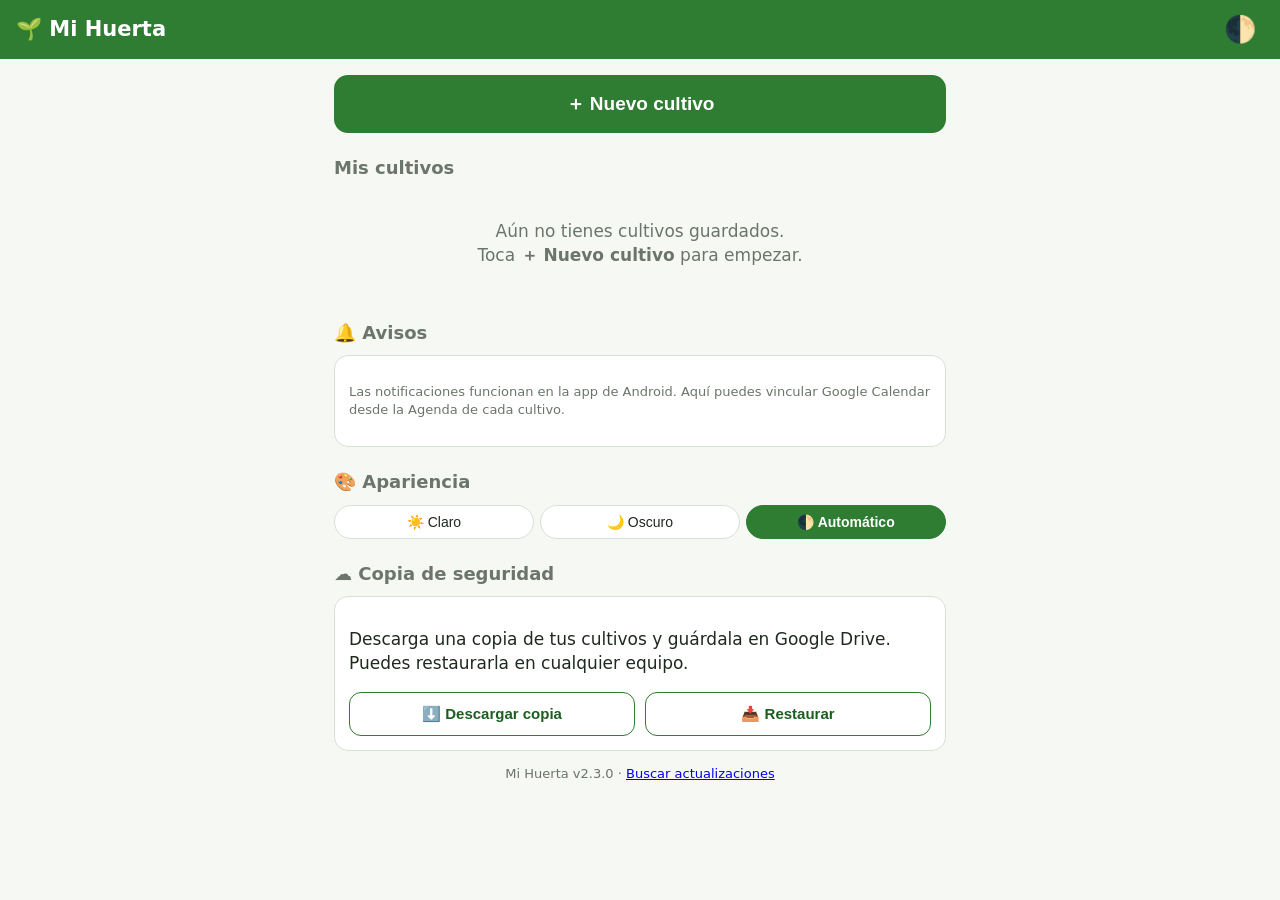
==== commit b3e61fda: "Versión 2.3.0: notificaciones diarias de tareas y alertas de helada Co-Authored-By: Claude Opus 5.5 " ====
--- a/index.html
+++ b/index.html
@@ -37,6 +37,9 @@
       </div>
       <h2 class="sub">Mis cultivos</h2>
       <div id="lista"></div>
+
+      <h2 class="sub">🔔 Avisos</h2>
+      <div class="card" id="avisos-card"></div>
 
       <h2 class="sub">🎨 Apariencia</h2>
       <div id="f-tema" class="seg"></div>
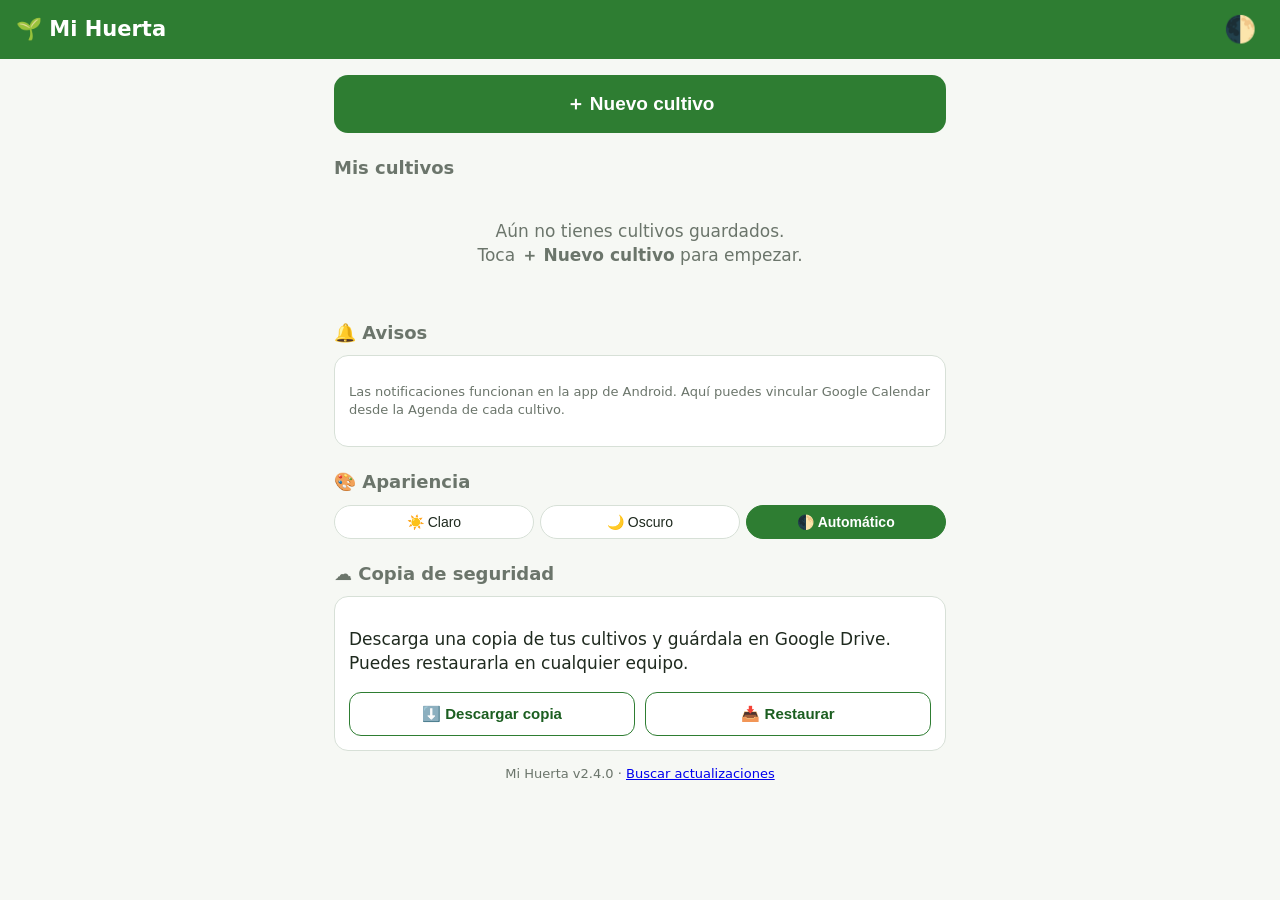
==== commit a2b5371b: "Versión 2.4.0: cultivos ya plantados, fecha estimada y puesta al día Co-Authored-By: Claude Opus 5.5" ====
--- a/index.html
+++ b/index.html
@@ -119,10 +119,26 @@
           <input id="f-area" class="inp" type="number" min="1" step="1" value="10" inputmode="numeric"></div>
         <div id="plantas-wrap" class="hidden"><label class="lbl" for="f-plantas">7. Nº de plantas</label>
           <input id="f-plantas" class="inp" type="number" min="1" step="1" value="1" inputmode="numeric"></div>
-        <div id="fecha-wrap"><label class="lbl" for="f-fecha">8. Fecha de plantación</label>
-          <input id="f-fecha" class="inp" type="date"></div>
         <div id="edad-wrap" class="hidden"><label class="lbl" for="f-edad">8. Edad</label>
           <select id="f-edad" class="inp"></select></div>
+      </div>
+
+      <div id="fecha-wrap">
+        <label class="lbl">8. ¿Cuándo se plantó?</label>
+        <div id="f-plantado" class="seg seg-wrap"></div>
+        <div id="pl-fecha">
+          <input id="f-fecha" class="inp" type="date">
+          <div id="pl-fecha-nota" class="nota mt"></div>
+        </div>
+        <div id="pl-etapa" class="hidden">
+          <span class="mini">¿En qué etapa va ahora?</span>
+          <div id="f-etapa" class="opts opts-etapa"></div>
+          <span class="mini mt">¿Cuánto lleva en esa etapa?</span>
+          <div id="f-avance" class="seg seg-wrap"></div>
+          <span class="mini mt">…o si sabes la edad aproximada de la planta:</span>
+          <div class="row2"><input id="f-semanas" class="inp" type="number" min="1" max="60" step="1" placeholder="Semanas" inputmode="numeric"><div></div></div>
+          <div id="pl-estimado" class="clima-info mt"></div>
+        </div>
       </div>
 
       <p id="f-error" class="error hidden"></p>
--- a/styles.css
+++ b/styles.css
@@ -181,3 +181,11 @@
 .verde-op:first-of-type { border-top: 0; }
 details .verde-op { border-top: 1px solid var(--borde); }
 .toggle { padding-top: 6px; font-weight: 600; }
+
+/* ---------- puesta al día ---------- */
+.puesta { border: 2px solid var(--azul); }
+.badge.gris { background: var(--gris); }
+.ev.previo { opacity: .55; }
+.seg-wrap { flex-wrap: wrap; }
+.seg-wrap button { flex: 1 1 auto; }
+.opts-etapa { grid-template-columns: repeat(2, 1fr); }
